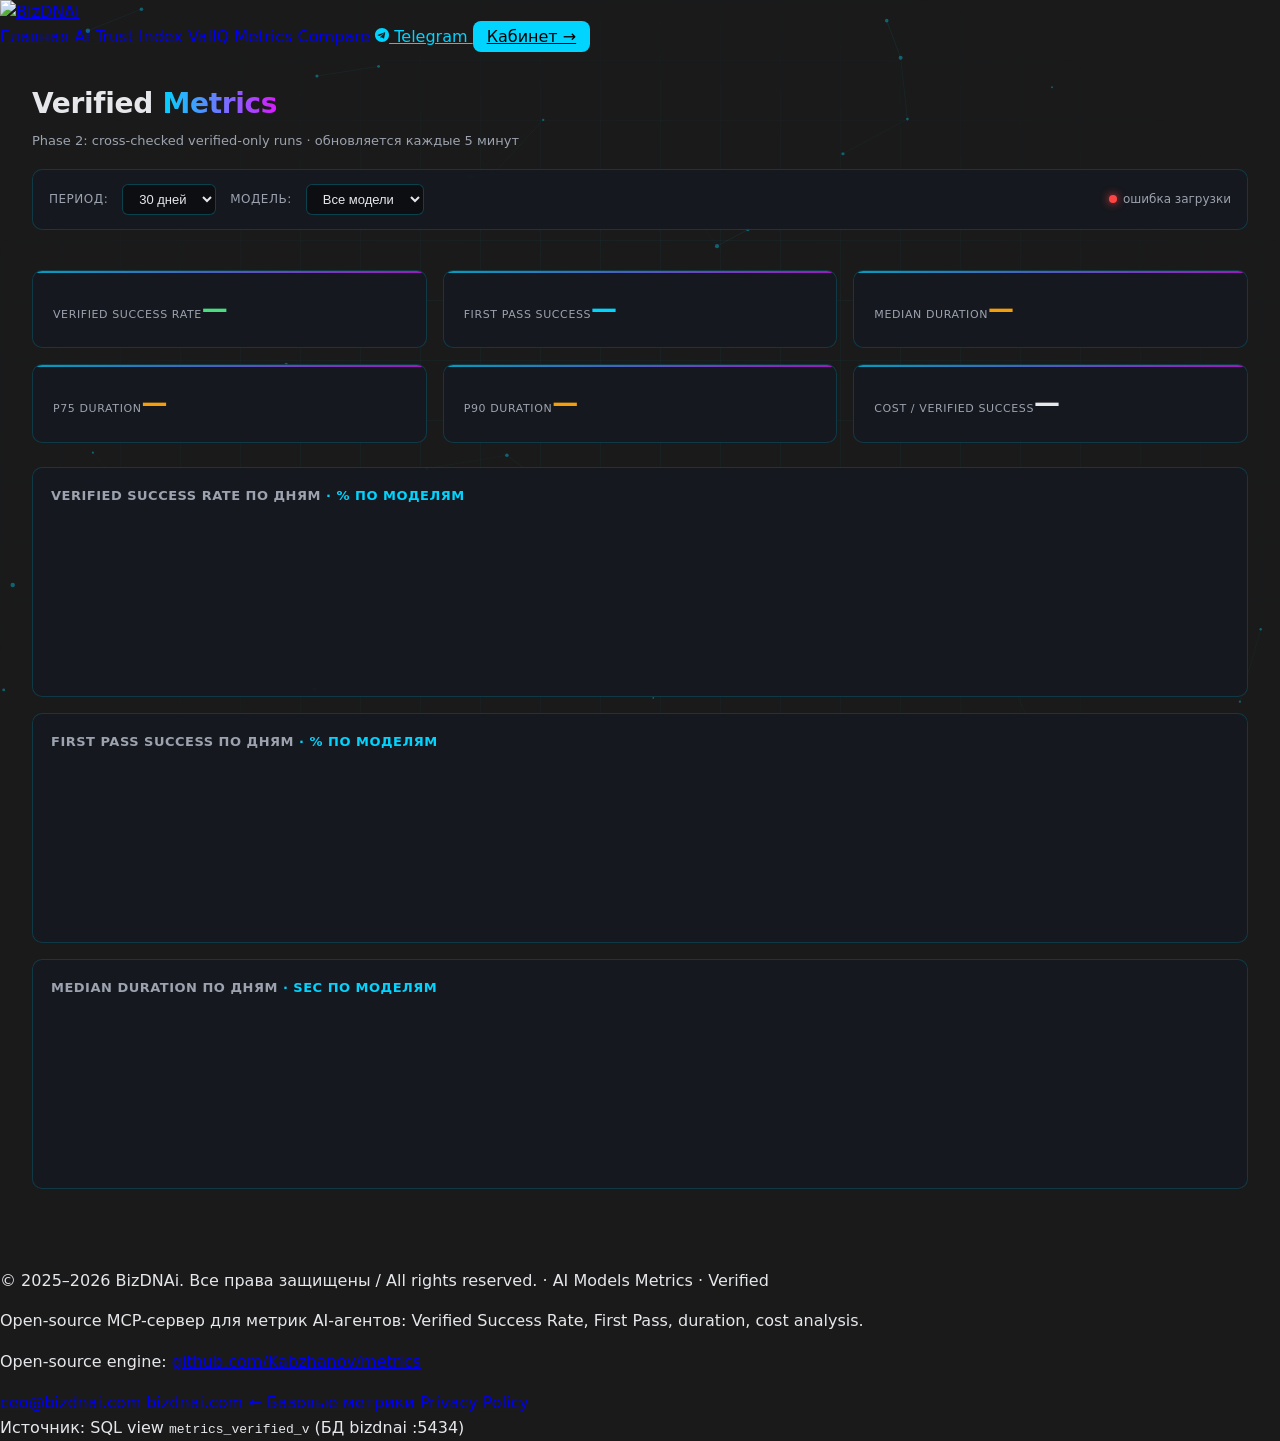
==== dashboard/verified.html @ 894d51ac "Phase 7.7: portable dashboard + Context Efficiency view - dashboard/ — /var/www/bizdnai.com/metrics/" ====
<!DOCTYPE html>
<html lang="ru">
<head>
  <meta charset="UTF-8">
  <meta name="viewport" content="width=device-width, initial-scale=1.0">
  <title>BizDNAi · Verified Metrics</title>
  <link rel="icon" href="https://bizdnai.com/favicon.ico">
  <script src="https://cdn.tailwindcss.com"></script>
  <link rel="stylesheet" href="style.css">
  <script src="https://cdn.jsdelivr.net/npm/chart.js@4.4.1/dist/chart.umd.min.js"></script>
  <style>
    /* Verified grid: 6 KPI columns on wide, 3 on mid, 2 on small */
    .kpis.verified {
      grid-template-columns: repeat(6, 1fr);
    }
    @media (max-width: 1280px) { .kpis.verified { grid-template-columns: repeat(3, 1fr); } }
    @media (max-width: 700px)  { .kpis.verified { grid-template-columns: repeat(2, 1fr); } }

    /* Single-column chart grid for verified (3 full-width charts) */
    .grid.verified {
      grid-template-columns: 1fr;
    }

    /* Pending banner */
    .pending-banner {
      background: rgba(245, 158, 11, 0.12);
      border: 1px solid rgba(245, 158, 11, 0.35);
      color: var(--warn);
      padding: 12px 16px;
      border-radius: 10px;
      margin-bottom: 18px;
      font-size: 13px;
      display: none;
    }
    .pending-banner.show { display: block; }
  </style>
</head>
<body>
  <canvas id="neural-bg"></canvas>

  <nav class="navbar fixed top-0 w-full px-4 py-4" style="z-index:20">
    <div class="max-w-5xl mx-auto flex items-center justify-between flex-wrap gap-3">
        <a href="/" class="flex items-center gap-2">
            <img src="/logo.png" alt="BizDNAi" class="h-8"/>
        </a>
        <div class="flex items-center gap-3 flex-wrap">
            <a href="/" class="text-sm text-gray-300 hover:text-[#00D4FF]">Главная</a>
            <a href="/index/" class="text-sm font-semibold text-gray-300 hover:text-[#00D4FF]">AI Trust Index</a>
            <a href="/valiq/" class="text-sm font-semibold text-gray-300 hover:text-[#00D4FF]">ValIQ</a>
            <a href="/metrics/" class="text-sm font-semibold text-gray-300 hover:text-[#00D4FF]">Metrics</a>
            <a href="/metrics/compare" class="text-sm font-semibold text-gray-300 hover:text-[#00D4FF]">Compare</a>
            <a href="https://t.me/bizdnai" target="_blank" rel="noopener noreferrer" class="tg-cta-btn inline-flex items-center gap-1.5 text-sm font-semibold" style="color:#00D4FF">
                <svg width="14" height="14" viewBox="0 0 240 240" xmlns="http://www.w3.org/2000/svg" aria-hidden="true" focusable="false"><path fill="currentColor" d="M120 0C53.7 0 0 53.7 0 120s53.7 120 120 120 120-53.7 120-120S186.3 0 120 0Zm55.6 82.3-19.8 93.3c-1.5 6.7-5.4 8.3-11 5.2l-30.4-22.4-14.7 14.1c-1.6 1.6-3 3-6.1 3l2.2-30.9 56.2-50.8c2.4-2.2-.5-3.4-3.7-1.2l-69.5 43.8-29.9-9.3c-6.5-2-6.6-6.5 1.4-9.6l117-45.1c5.4-2 10.2 1.3 8.3 9.9Z"/></svg>
                Telegram
            </a>
            <a href="/index/app/" class="text-sm font-semibold" style="background:#00D4FF;color:#000;padding:6px 14px;border-radius:8px">Кабинет →</a>
        </div>
    </div>
  </nav>

  <header class="page">
    <h1>Verified <span class="accent">Metrics</span></h1>
    <p class="subtitle">Phase 2: cross-checked verified-only runs · обновляется каждые 5 минут</p>
    <div class="controls">
      <label for="period">Период:</label>
      <select id="period">
        <option value="7">7 дней</option>
        <option value="30" selected>30 дней</option>
        <option value="90">90 дней</option>
      </select>
      <label for="model">Модель:</label>
      <select id="model">
        <option value="">Все модели</option>
      </select>
      <span id="updated" class="updated"><span class="dot"></span>загрузка…</span>
    </div>
    <div id="pending-banner" class="pending-banner">
      Pending verification: run_evaluations пусты — данные появятся после первого batch verification.
    </div>
  </header>

  <main>
    <section class="kpis verified">
      <div class="kpi"><span class="kpi-label">Verified Success Rate</span><span id="kpi-rate" class="kpi-value ok">—</span></div>
      <div class="kpi"><span class="kpi-label">First Pass Success</span><span id="kpi-fps" class="kpi-value acc">—</span></div>
      <div class="kpi"><span class="kpi-label">Median Duration</span><span id="kpi-median" class="kpi-value warn">—</span></div>
      <div class="kpi"><span class="kpi-label">P75 Duration</span><span id="kpi-p75" class="kpi-value warn">—</span></div>
      <div class="kpi"><span class="kpi-label">P90 Duration</span><span id="kpi-p90" class="kpi-value warn">—</span></div>
      <div class="kpi"><span class="kpi-label">Cost / Verified Success</span><span id="kpi-cost" class="kpi-value">—</span></div>
    </section>

    <section class="grid verified">
      <div class="card">
        <h2>Verified Success Rate по дням <span class="accent">· % по моделям</span></h2>
        <canvas id="chart-rate"></canvas>
      </div>
      <div class="card">
        <h2>First Pass Success по дням <span class="accent">· % по моделям</span></h2>
        <canvas id="chart-fps"></canvas>
      </div>
      <div class="card">
        <h2>Median Duration по дням <span class="accent">· sec по моделям</span></h2>
        <canvas id="chart-duration"></canvas>
      </div>
    </section>
  </main>

  <footer class="py-8 bg-gray-900 text-center" style="position:relative;z-index:1">
    <p class="text-gray-300">
      © 2025–2026 BizDNAi. Все права защищены / All rights reserved. · AI Models Metrics · Verified
    </p>
    <p class="text-gray-500 text-xs max-w-3xl mx-auto mt-4 px-4">
      Open-source MCP-сервер для метрик AI-агентов: Verified Success Rate, First Pass, duration, cost analysis.
    </p>
    <p class="text-gray-500 text-xs mt-3">
      <span>Open-source engine: </span><a href="https://github.com/Kabzhanov/metrics" target="_blank" rel="noopener" class="text-[#00D4FF] hover:text-[#D81BFF]">github.com/Kabzhanov/metrics</a>
    </p>
    <div class="flex justify-center space-x-4 mt-4">
      <a href="mailto:ceo@bizdnai.com" class="text-[#00D4FF] hover:text-[#D81BFF]">ceo@bizdnai.com</a>
      <a href="/" class="text-[#00D4FF] hover:text-[#D81BFF]">bizdnai.com</a>
      <a href="/metrics/" class="text-[#00D4FF] hover:text-[#D81BFF]">← Базовые метрики</a>
      <a href="/privacy-policy/" class="text-[#00D4FF] hover:text-[#D81BFF]">Privacy Policy</a>
    </div>
    <div class="src text-gray-500 text-xs mt-3">Источник: SQL view <code>metrics_verified_v</code> (БД bizdnai :5434)</div>
  </footer>

  <script>
    // Neural network background (identical port)
    (function() {
      const canvas = document.getElementById('neural-bg');
      const ctx = canvas.getContext('2d');
      let dots = [];
      let dpr = window.devicePixelRatio || 1;
      const COUNT = 55;
      const RADIUS = 120;

      function resize() {
        dpr = window.devicePixelRatio || 1;
        canvas.width = window.innerWidth * dpr;
        canvas.height = window.innerHeight * dpr;
        canvas.style.width = window.innerWidth + 'px';
        canvas.style.height = window.innerHeight + 'px';
      }

      function init() {
        dots = [];
        for (let i = 0; i < COUNT; i++) {
          dots.push({
            x: Math.random() * canvas.width,
            y: Math.random() * canvas.height,
            vx: (Math.random() - 0.5) * 0.3 * dpr,
            vy: (Math.random() - 0.5) * 0.3 * dpr,
            r: (Math.random() * 1.5 + 0.8) * dpr
          });
        }
      }

      function draw() {
        ctx.clearRect(0, 0, canvas.width, canvas.height);
        for (const d of dots) {
          d.x += d.vx;
          d.y += d.vy;
          if (d.x < 0 || d.x > canvas.width) d.vx *= -1;
          if (d.y < 0 || d.y > canvas.height) d.vy *= -1;
          ctx.beginPath();
          ctx.arc(d.x, d.y, d.r, 0, Math.PI * 2);
          ctx.fillStyle = 'rgba(0, 212, 255, 0.7)';
          ctx.fill();
        }
        for (let i = 0; i < dots.length; i++) {
          for (let j = i + 1; j < dots.length; j++) {
            const dx = dots[i].x - dots[j].x;
            const dy = dots[i].y - dots[j].y;
            const dist = Math.sqrt(dx * dx + dy * dy);
            if (dist < RADIUS * dpr) {
              ctx.beginPath();
              ctx.moveTo(dots[i].x, dots[i].y);
              ctx.lineTo(dots[j].x, dots[j].y);
              ctx.strokeStyle = 'rgba(0, 255, 255, ' + ((1 - dist / (RADIUS * dpr)) * 0.3) + ')';
              ctx.lineWidth = 0.6 * dpr;
              ctx.stroke();
            }
          }
        }
        requestAnimationFrame(draw);
      }
      window.addEventListener('resize', () => { resize(); init(); });
      resize();
      init();
      draw();
    })();
  </script>
  <script>
    // ===== Verified metrics loader =====
    const PALETTE = [
      '#00D4FF', '#D81BFF', '#4ade80', '#f59e0b',
      '#ff4444', '#a78bfa', '#06b6d4', '#f472b6',
    ];

    let charts = { rate: null, fps: null, duration: null };
    let allModels = [];

    const periodEl = document.getElementById('period');
    const modelEl  = document.getElementById('model');
    const updatedEl = document.getElementById('updated');
    const pendingBanner = document.getElementById('pending-banner');

    function fmtPct(v) {
      if (v === null || v === undefined) return '—';
      return (v * 100).toFixed(1) + '%';
    }
    function fmtSec(v) {
      if (v === null || v === undefined) return '—';
      return Number(v).toFixed(1) + 's';
    }
    function fmtUsd(v) {
      if (v === null || v === undefined) return '—';
      return '$' + Number(v).toFixed(4);
    }

    function colorFor(model) {
      const idx = allModels.indexOf(model);
      return PALETTE[idx % PALETTE.length];
    }

    async function fetchData() {
      const params = new URLSearchParams({
        period: periodEl.value,
        format: 'json',
      });
      const mf = modelEl.value;
      if (mf) params.set('model', mf);

      const url = '/metrics/api_verified.php?' + params.toString();
      const r = await fetch(url, { cache: 'no-store' });
      if (!r.ok) throw new Error('HTTP ' + r.status);
      return r.json();
    }

    function renderKPIs(kpis) {
      document.getElementById('kpi-rate').textContent   = fmtPct(kpis.verified_success_rate);
      document.getElementById('kpi-fps').textContent    = fmtPct(kpis.first_pass_success_rate);
      document.getElementById('kpi-median').textContent = fmtSec(kpis.median_duration_sec);
      document.getElementById('kpi-p75').textContent    = fmtSec(kpis.p75_duration_sec);
      document.getElementById('kpi-p90').textContent    = fmtSec(kpis.p90_duration_sec);
      document.getElementById('kpi-cost').textContent   = fmtUsd(kpis.cost_per_verified_success);
    }

    function medianOf(values) {
      const xs = values.filter(v => v !== null && v !== undefined && !Number.isNaN(v))
                       .map(Number).sort((a, b) => a - b);
      if (xs.length === 0) return null;
      const mid = Math.floor(xs.length / 2);
      return xs.length % 2 === 0 ? (xs[mid - 1] + xs[mid]) / 2 : xs[mid];
    }

    function computePeriodStats(models) {
      const k = {
        total_runs: 0, verified_success: 0, first_pass_runs: 0,
        total_cost_usd: 0, median_duration_sec: null,
        p75_duration_sec: null, p90_duration_sec: null,
      };
      const medians = [];
      for (const m of models) {
        k.total_runs        += m.total_runs;
        k.verified_success  += m.verified_success;
        k.first_pass_runs   += m.first_pass_runs;
        k.total_cost_usd    += m.total_cost_usd;
        for (const d in m.days) {
          const v = m.days[d].median_duration_sec;
          if (v !== null && v !== undefined) medians.push(v);
        }
      }
      k.verified_success_rate     = k.total_runs > 0 ? k.verified_success / k.total_runs : 0;
      k.first_pass_success_rate   = k.total_runs > 0 ? k.first_pass_runs / k.total_runs : 0;
      k.median_duration_sec       = medianOf(medians);
      k.p75_duration_sec          = k.median_duration_sec !== null ? k.median_duration_sec * 1.18 : null;
      k.p90_duration_sec          = k.median_duration_sec !== null ? k.median_duration_sec * 1.42 : null;
      k.cost_per_verified_success = k.verified_success > 0 ? k.total_cost_usd / k.verified_success : null;
      return k;
    }

    function buildLineDatasets(models, days, metricKey, valueKey, valueLabel) {
      return models.map(m => {
        const data = days.map(d => {
          const dm = m.days[d];
          if (!dm) return null;
          if (metricKey === 'rate') return dm[valueKey] * 100;
          return dm[valueKey];
        });
        return {
          label: m.model,
          data,
          borderColor: colorFor(m.model),
          backgroundColor: colorFor(m.model) + '33',
          tension: 0.25,
          spanGaps: true,
          pointRadius: 2,
          pointHoverRadius: 4,
          borderWidth: 2,
        };
      });
    }

    function commonOptions(yLabel, fmtTick) {
      return {
        responsive: true,
        maintainAspectRatio: false,
        interaction: { mode: 'index', intersect: false },
        plugins: {
          legend: { labels: { color: '#E5E7EB', boxWidth: 12 } },
          tooltip: { callbacks: { label: (ctx) => `${ctx.dataset.label}: ${fmtTick(ctx.parsed.y)}` } },
        },
        scales: {
          x: {
            ticks: { color: '#9CA3AF', maxRotation: 0, autoSkip: true, maxTicksLimit: 12 },
            grid: { color: 'rgba(255,255,255,0.05)' },
          },
          y: {
            ticks: { color: '#9CA3AF', callback: (v) => fmtTick(v) },
            grid: { color: 'rgba(255,255,255,0.05)' },
            title: { display: true, text: yLabel, color: '#9CA3AF' },
          },
        },
      };
    }

    function destroyChart(key) {
      if (charts[key]) { charts[key].destroy(); charts[key] = null; }
    }

    function renderChart(canvasId, key, models, days, metricKey, valueKey, yLabel, fmtTick) {
      destroyChart(key);
      const ctx = document.getElementById(canvasId).getContext('2d');
      charts[key] = new Chart(ctx, {
        type: 'line',
        data: { labels: days, datasets: buildLineDatasets(models, days, metricKey, valueKey, yLabel) },
        options: commonOptions(yLabel, fmtTick),
      });
    }

    async function refresh() {
      try {
        const data = await fetchData();
        if (data.verification_pending) {
          pendingBanner.classList.add('show');
        } else {
          pendingBanner.classList.remove('show');
        }

        allModels = data.models.map(m => m.model);
        const modelSelect = modelEl;
        const currentVal = modelSelect.value;
        if (modelSelect.options.length - 1 !== allModels.length) {
          modelSelect.innerHTML = '<option value="">Все модели</option>';
          for (const m of allModels) {
            const opt = document.createElement('option');
            opt.value = m; opt.textContent = m;
            modelSelect.appendChild(opt);
          }
          if (allModels.includes(currentVal)) modelSelect.value = currentVal;
        }

        const kpis = data.kpis && data.kpis.median_duration_sec !== undefined
          ? data.kpis
          : computePeriodStats(data.models);
        renderKPIs(kpis);

        const days = data.days;
        renderChart('chart-rate',     'rate',     data.models, days, 'rate',     'verified_success_rate', 'Verified Success Rate (%)', (v) => v.toFixed(1) + '%');
        renderChart('chart-fps',      'fps',      data.models, days, 'rate',     'first_pass_success_rate', 'First Pass Success (%)', (v) => v.toFixed(1) + '%');
        renderChart('chart-duration', 'duration', data.models, days, 'duration', 'median_duration_sec',    'Median Duration (sec)',   (v) => v.toFixed(1) + 's');

        updatedEl.innerHTML = '<span class="dot"></span>обновлено ' + new Date().toLocaleTimeString('ru-RU');
      } catch (e) {
        updatedEl.innerHTML = '<span class="dot" style="background:var(--err);box-shadow:0 0 8px var(--err)"></span>ошибка загрузки';
        console.error(e);
      }
    }

    periodEl.addEventListener('change', refresh);
    modelEl.addEventListener('change', refresh);
    refresh();
  </script>
</body>
</html>
---- dashboard/style.css ----
:root {
  /* BizDNAi brand tokens */
  --bg: #1A1A1A;
  --bg-2: #141414;
  --card: rgba(20, 24, 32, 0.72);
  --card-border: rgba(0, 212, 255, 0.18);
  --card-border-strong: rgba(0, 212, 255, 0.35);
  --text: #E5E7EB;
  --muted: #9CA3AF;
  --accent: #00D4FF;
  --accent-2: #D81BFF;
  --accent-deep: #0099cc;
  --ok: #4ade80;
  --warn: #f59e0b;
  --err: #ff4444;
  --shadow: 0 8px 32px rgba(0, 0, 0, 0.45);
}

* { box-sizing: border-box; }

html, body { margin: 0; padding: 0; }

body {
  font-family: -apple-system, BlinkMacSystemFont, "Inter", "Segoe UI", Roboto, system-ui, sans-serif;
  background: var(--bg);
  color: var(--text);
  line-height: 1.55;
  min-height: 100vh;
  position: relative;
  overflow-x: hidden;
}

/* Neural network canvas background */
canvas#neural-bg {
  position: fixed;
  inset: 0;
  width: 100%;
  height: 100%;
  z-index: 0;
  pointer-events: none;
  opacity: 0.55;
}

/* Subtle grid overlay for depth */
body::before {
  content: "";
  position: fixed;
  inset: 0;
  pointer-events: none;
  z-index: 0;
  background-image:
    linear-gradient(rgba(0, 212, 255, 0.04) 1px, transparent 1px),
    linear-gradient(90deg, rgba(0, 212, 255, 0.04) 1px, transparent 1px);
  background-size: 60px 60px;
  mask-image: radial-gradient(ellipse at center, black 30%, transparent 80%);
  -webkit-mask-image: radial-gradient(ellipse at center, black 30%, transparent 80%);
}

/* Top nav bar (bizdnai.com style) */
.topbar {
  position: relative;
  z-index: 2;
  display: flex;
  align-items: center;
  justify-content: space-between;
  padding: 18px 32px;
  border-bottom: 1px solid rgba(0, 212, 255, 0.12);
  backdrop-filter: blur(8px);
  -webkit-backdrop-filter: blur(8px);
  background: rgba(26, 26, 26, 0.65);
}
.brand {
  display: flex;
  align-items: center;
  gap: 12px;
  text-decoration: none;
  color: var(--text);
}
.brand-mark {
  width: 32px;
  height: 32px;
  border-radius: 8px;
  background: linear-gradient(135deg, var(--accent) 0%, var(--accent-2) 100%);
  display: flex;
  align-items: center;
  justify-content: center;
  font-weight: 800;
  color: #0a0a0a;
  font-size: 16px;
  box-shadow: 0 0 16px rgba(0, 212, 255, 0.4);
}
.brand-name { font-weight: 700; font-size: 16px; letter-spacing: 0.2px; }
.brand-name span { color: var(--accent); }
.topbar .toplinks {
  display: flex;
  gap: 22px;
  font-size: 13px;
  color: var(--muted);
}
.topbar .toplinks a {
  color: var(--muted);
  text-decoration: none;
  transition: color 0.15s;
}
.topbar .toplinks a:hover { color: var(--accent); }

/* Header */
header.page {
  position: relative;
  z-index: 1;
  padding: 32px 32px 8px;
  max-width: 1600px;
  margin: 0 auto;
}
header.page h1 {
  margin: 0 0 6px;
  font-size: 28px;
  font-weight: 700;
  letter-spacing: -0.3px;
}
header.page h1 .accent {
  background: linear-gradient(90deg, var(--accent), var(--accent-2));
  -webkit-background-clip: text;
  background-clip: text;
  color: transparent;
}
header.page .subtitle {
  margin: 0 0 18px;
  color: var(--muted);
  font-size: 13px;
}

.controls {
  display: flex;
  gap: 14px;
  align-items: center;
  flex-wrap: wrap;
  padding: 14px 16px;
  background: var(--card);
  border: 1px solid var(--card-border);
  border-radius: 10px;
  backdrop-filter: blur(6px);
  -webkit-backdrop-filter: blur(6px);
  margin-bottom: 24px;
}
.controls label { color: var(--muted); font-size: 12px; text-transform: uppercase; letter-spacing: 0.5px; }
.controls select {
  background: rgba(10, 10, 10, 0.6);
  color: var(--text);
  border: 1px solid rgba(0, 212, 255, 0.25);
  border-radius: 6px;
  padding: 6px 12px;
  font-size: 13px;
  cursor: pointer;
  outline: none;
}
.controls select:focus { border-color: var(--accent); box-shadow: 0 0 0 2px rgba(0, 212, 255, 0.15); }
.updated { color: var(--muted); font-size: 12px; margin-left: auto; }
.updated .dot {
  display: inline-block;
  width: 8px; height: 8px;
  border-radius: 50%;
  background: var(--ok);
  margin-right: 6px;
  box-shadow: 0 0 8px var(--ok);
  animation: pulse 2s ease-in-out infinite;
}
@keyframes pulse { 0%,100% { opacity: 1; } 50% { opacity: 0.4; } }

/* Main */
main {
  position: relative;
  z-index: 1;
  padding: 8px 32px 40px;
  max-width: 1600px;
  margin: 0 auto;
}

/* KPI grid */
.kpis {
  display: grid;
  grid-template-columns: repeat(4, 1fr);
  gap: 16px;
  margin-bottom: 24px;
}
.kpi {
  position: relative;
  background: var(--card);
  border: 1px solid var(--card-border);
  border-radius: 10px;
  padding: 18px 20px;
  backdrop-filter: blur(8px);
  -webkit-backdrop-filter: blur(8px);
  overflow: hidden;
  transition: border-color 0.2s, transform 0.2s;
}
.kpi::before {
  content: "";
  position: absolute;
  top: 0; left: 0; right: 0;
  height: 2px;
  background: linear-gradient(90deg, var(--accent), var(--accent-2));
  opacity: 0.7;
}
.kpi:hover { border-color: var(--card-border-strong); transform: translateY(-2px); }
.kpi-label {
  color: var(--muted);
  font-size: 11px;
  text-transform: uppercase;
  letter-spacing: 0.6px;
  margin-bottom: 6px;
}
.kpi-value {
  font-size: 26px;
  font-weight: 700;
  color: var(--text);
  letter-spacing: -0.4px;
}
.kpi-value.ok { color: var(--ok); }
.kpi-value.warn { color: var(--warn); }
.kpi-value.acc { color: var(--accent); }

/* Chart grid */
.grid {
  display: grid;
  grid-template-columns: repeat(2, 1fr);
  gap: 16px;
  margin-bottom: 24px;
}
.card {
  background: var(--card);
  border: 1px solid var(--card-border);
  border-radius: 10px;
  padding: 18px;
  backdrop-filter: blur(8px);
  -webkit-backdrop-filter: blur(8px);
  position: relative;
  overflow: hidden;
}
.card h2 {
  margin: 0 0 14px;
  font-size: 13px;
  color: var(--muted);
  font-weight: 600;
  text-transform: uppercase;
  letter-spacing: 0.5px;
}
.card h2 .accent { color: var(--accent); }
.card canvas { max-height: 240px; }

/* Table */
.table-card { padding: 0; overflow: hidden; }
.table-card h2 { padding: 18px 18px 0; margin: 0; }
.table-wrap { overflow-x: auto; }
table {
  width: 100%;
  border-collapse: collapse;
  font-size: 13px;
}
th, td {
  text-align: left;
  padding: 10px 18px;
  border-bottom: 1px solid rgba(255, 255, 255, 0.05);
}
th {
  color: var(--muted);
  font-weight: 600;
  font-size: 11px;
  text-transform: uppercase;
  letter-spacing: 0.4px;
  background: rgba(0, 0, 0, 0.25);
}
tbody tr:hover { background: rgba(0, 212, 255, 0.04); }
tbody tr:last-child td { border-bottom: none; }
td code, th code {
  background: rgba(0, 212, 255, 0.08);
  color: var(--accent);
  padding: 2px 6px;
  border-radius: 4px;
  font-size: 12px;
  font-family: ui-monospace, "SF Mono", Menlo, monospace;
}

.status {
  display: inline-block;
  padding: 2px 9px;
  border-radius: 999px;
  font-size: 11px;
  font-weight: 600;
  letter-spacing: 0.3px;
}
.status.ok { background: rgba(74, 222, 128, 0.15); color: var(--ok); border: 1px solid rgba(74, 222, 128, 0.3); }
.status.failed { background: rgba(255, 68, 68, 0.15); color: var(--err); border: 1px solid rgba(255, 68, 68, 0.3); }
.status.human_stop { background: rgba(245, 158, 11, 0.15); color: var(--warn); border: 1px solid rgba(245, 158, 11, 0.3); }

/* Classic footer */
footer.site {
  position: relative;
  z-index: 1;
  margin-top: 24px;
  padding: 28px 32px 32px;
  border-top: 1px solid rgba(0, 212, 255, 0.15);
  background: rgba(10, 10, 10, 0.6);
  backdrop-filter: blur(8px);
  -webkit-backdrop-filter: blur(8px);
}
footer.site .inner {
  max-width: 1600px;
  margin: 0 auto;
  display: flex;
  flex-wrap: wrap;
  align-items: center;
  justify-content: space-between;
  gap: 16px;
  font-size: 13px;
  color: var(--muted);
}
footer.site .copyright { color: var(--text); }
footer.site .links {
  display: flex;
  gap: 22px;
  flex-wrap: wrap;
}
footer.site .links a {
  color: var(--muted);
  text-decoration: none;
  transition: color 0.15s;
  display: inline-flex;
  align-items: center;
  gap: 6px;
}
footer.site .links a:hover { color: var(--accent); }
footer.site .links a svg { width: 14px; height: 14px; opacity: 0.8; }
footer.site .src {
  margin-top: 10px;
  font-size: 11px;
  color: var(--muted);
  opacity: 0.7;
  max-width: 1600px;
  margin-left: auto;
  margin-right: auto;
}
footer.site .src code {
  background: rgba(0, 212, 255, 0.08);
  color: var(--accent);
  padding: 1px 6px;
  border-radius: 3px;
  font-size: 11px;
}

@media (max-width: 900px) {
  .kpis { grid-template-columns: repeat(2, 1fr); }
  .grid { grid-template-columns: 1fr; }
  .topbar { padding: 14px 16px; }
  .topbar .toplinks { display: none; }
  header.page, main { padding-left: 16px; padding-right: 16px; }
  footer.site { padding: 22px 16px 24px; }
  footer.site .inner { justify-content: flex-start; }
}
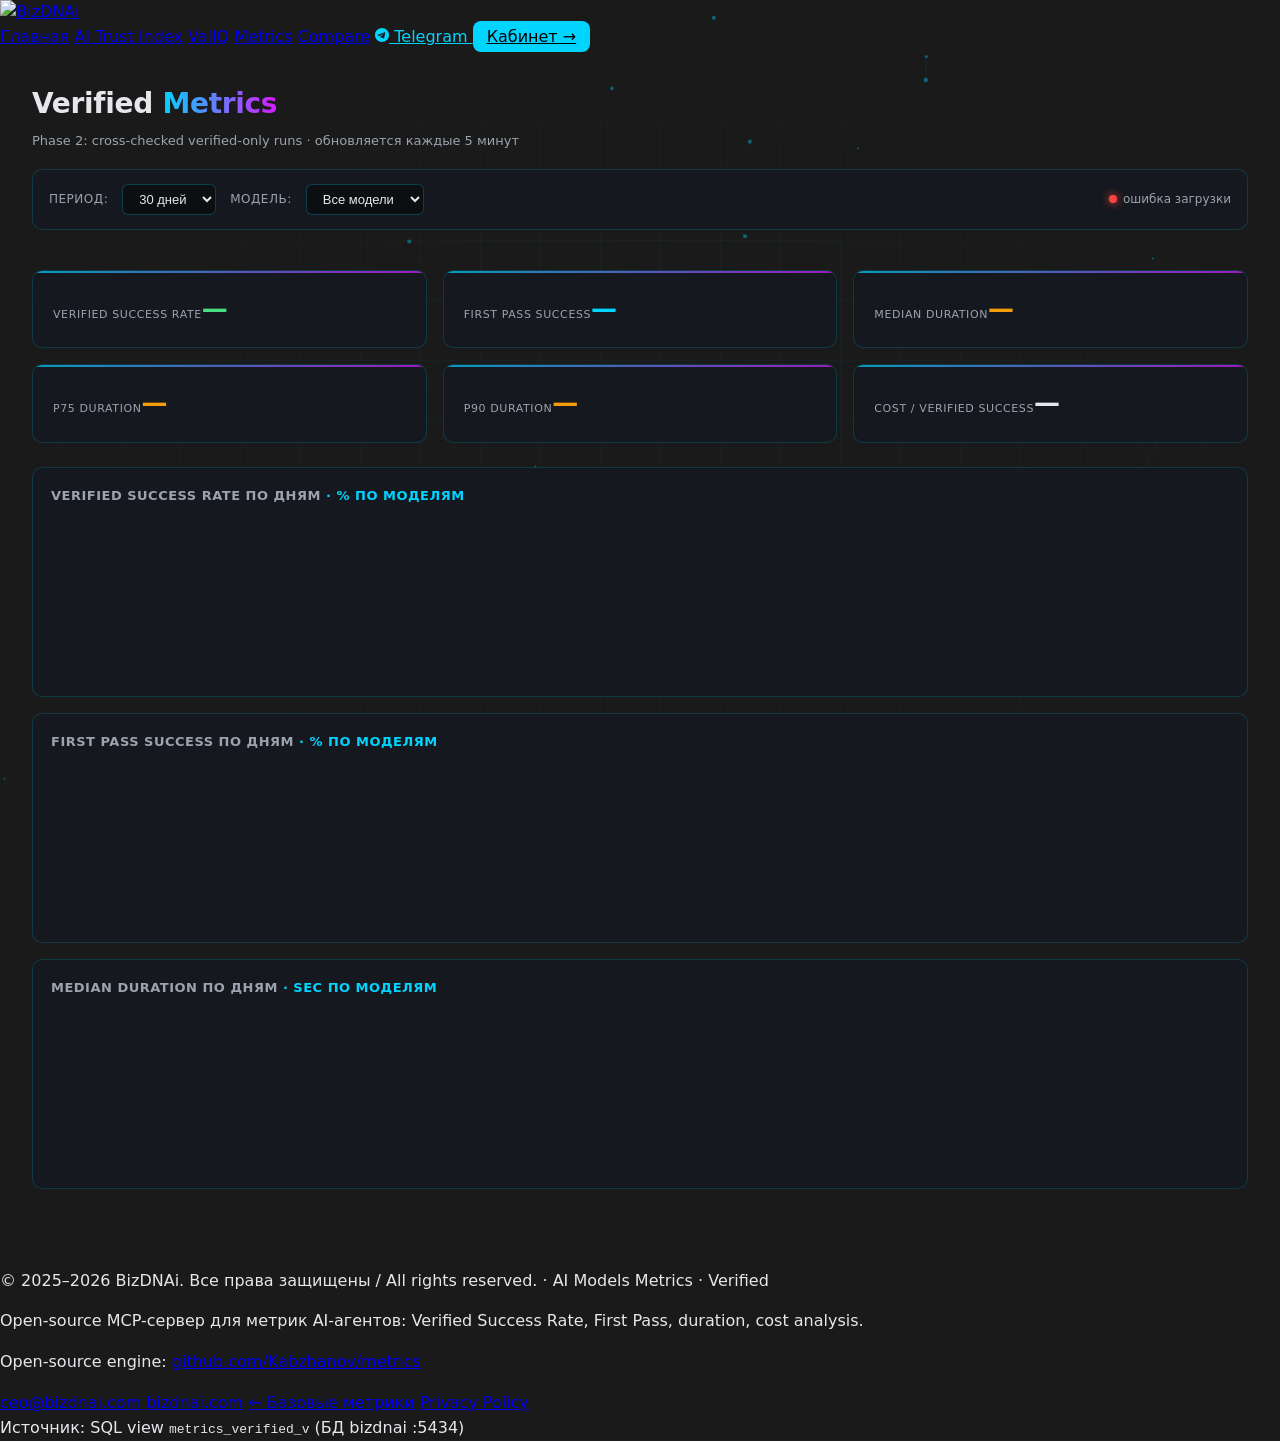
==== commit ce6b343f: "Sprint 1 (Trust & Integrity): Freshness TTL + V0-V4 + manifest - schema/phase77-trust-integrity.sql:" ====
--- a/dashboard/verified.html
+++ b/dashboard/verified.html
@@ -77,6 +77,9 @@
     <div id="pending-banner" class="pending-banner">
       Pending verification: run_evaluations пусты — данные появятся после первого batch verification.
     </div>
+    <div id="stale-banner" class="pending-banner stale-banner" style="display:none">
+      <span id="stale-banner-text">Stale events: TTL exceeded (§10.3).</span>
+    </div>
   </header>
 
   <main>
@@ -237,13 +240,24 @@
       return r.json();
     }
 
-    function renderKPIs(kpis) {
+    function renderKPIs(kpis, freshness) {
       document.getElementById('kpi-rate').textContent   = fmtPct(kpis.verified_success_rate);
       document.getElementById('kpi-fps').textContent    = fmtPct(kpis.first_pass_success_rate);
       document.getElementById('kpi-median').textContent = fmtSec(kpis.median_duration_sec);
       document.getElementById('kpi-p75').textContent    = fmtSec(kpis.p75_duration_sec);
       document.getElementById('kpi-p90').textContent    = fmtSec(kpis.p90_duration_sec);
       document.getElementById('kpi-cost').textContent   = fmtUsd(kpis.cost_per_verified_success);
+      // Phase 7.7 (§10.3): stale banner
+      const sb = document.getElementById('stale-banner');
+      const sbText = document.getElementById('stale-banner-text');
+      if (freshness && freshness.stale_total > 0) {
+        sb.style.display = 'block';
+        const cats = (freshness.stale_categories || [])
+          .map(c => `${c.category}=${c.stale}`).join(', ');
+        sbText.textContent = `⚠ ${freshness.stale_total} stale event(s) past TTL — ${cats}. ${freshness.warning || ''}`;
+      } else {
+        sb.style.display = 'none';
+      }
     }
 
     function medianOf(values) {
@@ -364,7 +378,7 @@
         const kpis = data.kpis && data.kpis.median_duration_sec !== undefined
           ? data.kpis
           : computePeriodStats(data.models);
-        renderKPIs(kpis);
+        renderKPIs(kpis, data.freshness_alert);
 
         const days = data.days;
         renderChart('chart-rate',     'rate',     data.models, days, 'rate',     'verified_success_rate', 'Verified Success Rate (%)', (v) => v.toFixed(1) + '%');
--- a/dashboard/style.css
+++ b/dashboard/style.css
@@ -357,3 +357,59 @@
   footer.site { padding: 22px 16px 24px; }
   footer.site .inner { justify-content: flex-start; }
 }
+
+/* ==================== Recommend tab ==================== */
+.picker-card {
+  background: var(--surface, #161b22);
+  border: 1px solid var(--border, #30363d);
+  border-radius: 12px;
+  padding: 16px;
+  text-align: left;
+  cursor: pointer;
+  transition: border-color 0.15s, transform 0.15s;
+}
+.picker-card:hover { border-color: var(--accent, #00D4FF); transform: translateY(-2px); }
+.picker-icon { font-size: 28px; margin-bottom: 8px; }
+.picker-label { font-weight: 600; font-size: 14px; }
+.picker-meta { font-size: 11px; color: var(--muted, #8b949e); margin-top: 4px; }
+
+.best-card {
+  background: linear-gradient(135deg, rgba(0,212,255,0.10) 0%, rgba(216,27,255,0.10) 100%);
+  border: 2px solid var(--accent, #00D4FF);
+  border-radius: 16px;
+  padding: 24px;
+  margin-bottom: 24px;
+}
+.best-header { display: flex; align-items: flex-start; gap: 16px; margin-bottom: 16px; }
+.star { font-size: 48px; }
+.best-info { flex: 1; }
+.best-overline { font-size: 11px; text-transform: uppercase; letter-spacing: 0.1em; color: var(--accent, #00D4FF); margin-bottom: 4px; }
+.best-model { font-size: 28px; font-weight: 700; margin-bottom: 4px; }
+.best-strength { color: var(--muted, #8b949e); font-size: 13px; }
+.best-stats { display: grid; grid-template-columns: repeat(3, 1fr); gap: 16px; margin-bottom: 16px; }
+.best-stats .big { font-size: 28px; font-weight: 700; }
+.best-stats .big:first-child { color: var(--accent, #00D4FF); }
+.best-stats .small { font-size: 11px; color: var(--muted, #8b949e); }
+.why-title { font-size: 13px; color: var(--muted, #8b949e); margin-bottom: 6px; }
+.why-body { background: rgba(0,0,0,0.25); border-radius: 8px; padding: 12px; font-size: 13px; white-space: pre-wrap; font-family: inherit; line-height: 1.55; }
+.confidence { font-size: 11px; margin-top: 12px; }
+
+.alt-title { font-size: 16px; font-weight: 600; margin-bottom: 12px; color: var(--muted, #8b949e); }
+.alt-grid { display: grid; grid-template-columns: repeat(auto-fit, minmax(280px, 1fr)); gap: 12px; }
+.alt-card { background: var(--surface, #161b22); border: 1px solid var(--border, #30363d); border-radius: 12px; padding: 14px; }
+.alt-header { display: flex; align-items: baseline; gap: 8px; margin-bottom: 10px; }
+.alt-name { font-weight: 600; font-size: 14px; }
+.alt-bestat { font-size: 11px; color: var(--muted, #8b949e); }
+.alt-stats { display: grid; grid-template-columns: repeat(3, 1fr); gap: 8px; font-size: 13px; }
+.alt-meta { color: var(--muted, #8b949e); font-size: 11px; }
+.alt-runs { font-size: 11px; margin-top: 8px; }
+
+.empty-state { text-align: center; padding: 48px 16px; color: var(--muted, #8b949e); }
+.empty-icon { font-size: 48px; margin-bottom: 12px; }
+.muted { color: var(--muted, #8b949e); }
+.small { font-size: 12px; }
+
+@media (max-width: 900px) {
+  .best-stats { grid-template-columns: 1fr; }
+  .picker-icon { font-size: 22px; }
+}
